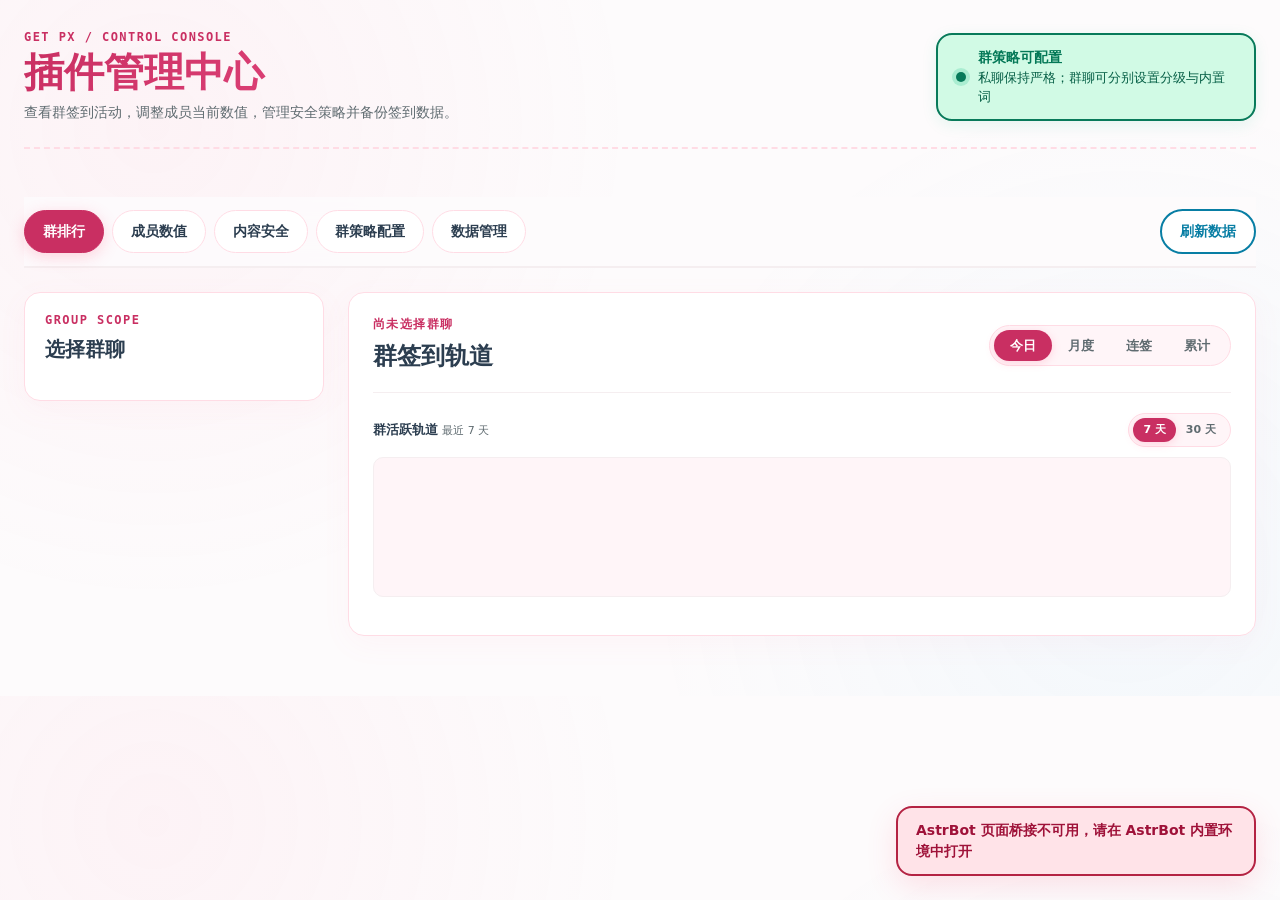
==== pages/pluginCenter/index.html @ eecc1fcd "feat: add group policy management workspace" ====
<!doctype html>
<html lang="zh-CN">
  <head>
    <meta charset="utf-8" />
    <meta name="viewport" content="width=device-width, initial-scale=1" />
    <meta name="color-scheme" content="light" />
    <meta name="theme-color" content="#fdfbfc" />
    <meta name="description" content="AstrBot 插件 GetPx 插件管理中心 - 管理群签到排行、成员数值、内容安全过滤和签到备份数据。" />
    <title>插件管理中心</title>
    <link rel="stylesheet" href="./styles.css" />
  </head>
  <body>
    <a class="skip-link" href="#mainContent">跳到主要内容</a>
    <div class="shell">
      <header class="topbar">
        <div>
          <p class="kicker">GET PX / CONTROL CONSOLE</p>
          <h1>插件管理中心</h1>
          <p class="subtitle">查看群签到活动，调整成员当前数值，管理安全策略并备份签到数据。</p>
        </div>
        <div class="safety-lock" role="status" aria-label="内容安全状态">
          <span class="pulse" aria-hidden="true"></span>
          <span><strong>群策略可配置</strong><span id="safetyStatusSummary">私聊保持严格；群聊可分别设置分级与内置词</span></span>
        </div>
      </header>

      <section id="overview" class="status-line" aria-label="系统运行概览"></section>

      <section id="globalError" class="global-error" role="alert" hidden>
        <span id="globalErrorMessage">部分数据加载失败。</span>
        <button id="retryAllBtn" type="button">重新加载</button>
      </section>

      <nav class="workspace-nav" aria-label="功能模块导航">
        <button class="active" data-view="ranking" type="button">群排行</button>
        <button data-view="members" type="button">成员数值</button>
        <button data-view="safety" type="button">内容安全</button>
        <button data-view="policies" type="button">群策略配置</button>
        <button data-view="data" type="button">数据管理</button>
        <button id="refreshBtn" class="refresh" type="button">刷新数据</button>
      </nav>

      <main id="mainContent" tabindex="-1">
        <!-- 群排行模块 -->
        <section id="rankingView" class="workspace active" aria-labelledby="rankingTitle">
          <div class="ranking-layout">
            <aside class="group-rail">
              <div class="section-heading">
                <p>GROUP SCOPE</p>
                <h2 id="rankingTitle">选择群聊</h2>
              </div>
              <div id="groupList" class="group-list"></div>
            </aside>

            <div class="ranking-main">
              <div class="ranking-toolbar">
                <div>
                  <p id="selectedGroupMeta" class="eyebrow">尚未选择群聊</p>
                  <h2 id="selectedGroupName">群签到轨道</h2>
                </div>
                <div class="segmented" aria-label="榜单时间筛选">
                  <button class="active" data-rank="today" type="button">今日</button>
                  <button data-rank="month" type="button">月度</button>
                  <button data-rank="streak" type="button">连签</button>
                  <button data-rank="total" type="button">累计</button>
                </div>
              </div>

              <div class="activity-head">
                <div>
                  <span>群活跃轨道</span>
                  <small id="trendCaption">最近 7 天</small>
                </div>
                <div class="segmented compact" aria-label="趋势统计时间跨度">
                  <button class="active" data-days="7" type="button">7 天</button>
                  <button data-days="30" type="button">30 天</button>
                </div>
              </div>
              <div id="activityTrack" class="activity-track" aria-label="签到趋势日期轨道"></div>
              <div id="rankingContent" class="ranking-content"></div>
            </div>
          </div>
        </section>

        <!-- 成员数值管理模块 -->
        <section id="membersView" class="workspace" aria-labelledby="membersTitle">
          <div class="section-heading wide">
            <p>MEMBER VALUES</p>
            <h2 id="membersTitle">签到成员数值</h2>
            <span>搜索已有签到成员并调整当前资料。历史签到记录、群排行和已生成卡片不会被改写。</span>
          </div>

          <div class="member-notice" role="note">
            <strong>修改立即生效</strong>
            <span>金币与签到天数不能小于 0；好感度最低为 -10；连续签到不能大于累计签到。</span>
          </div>

          <section class="panel member-panel">
            <div class="panel-title">
              <div>
                <p>PROFILE DIRECTORY</p>
                <h3>成员资料</h3>
              </div>
              <span id="memberCount" class="count" aria-live="polite">尚未加载</span>
            </div>
            <form id="memberSearchForm" class="member-search-form" role="search">
              <label for="memberSearch" class="sr-only">搜索成员昵称或用户 ID</label>
              <input id="memberSearch" name="checkin_member_search" type="search" maxlength="64" autocomplete="off" spellcheck="false" placeholder="输入昵称或用户 ID…" />
              <button type="submit">搜索成员</button>
              <button id="memberClearBtn" class="secondary" type="button">清除</button>
            </form>
            <div id="memberList" class="member-list" aria-live="polite">
              <div class="empty">打开本模块后将加载签到成员</div>
            </div>
            <button id="memberLoadMore" class="member-load-more" type="button" hidden>加载更多成员</button>
          </section>
        </section>

        <!-- 内容安全模块 -->
        <section id="safetyView" class="workspace" aria-labelledby="safetyTitle">
          <div class="section-heading wide">
            <p>CONTENT GUARD</p>
            <h2 id="safetyTitle">内容安全策略</h2>
            <span>群聊可单独设置普通分级限制和内置安全词。私聊固定使用严格策略。</span>
          </div>

          <p>群策略已移至独立的“群策略配置”页面。</p>

          <div class="policy-strip">
            <div><b>1</b><span>分级限制<strong>按群设置</strong></span></div>
            <div><b>2</b><span>文本检查<strong>标题 / 简介 / 标签 / 翻译标签</strong></span></div>
            <div><b>3</b><span>ID 拦截<strong>Pixiv 作品黑名单</strong></span></div>
          </div>

          <div class="safety-columns">
            <!-- 内置安全词 -->
            <section class="panel">
              <div class="panel-title">
                <div>
                  <p>BUILT-IN TERMS</p>
                  <h3>系统内置安全词</h3>
                </div>
                <span id="builtinCount" class="count" aria-live="polite"></span>
              </div>
              <label for="builtinSearch" class="sr-only">搜索内置词</label>
              <input id="builtinSearch" name="builtin_search" class="search" type="search" autocomplete="off" spellcheck="false" placeholder="输入关键字筛选内置安全词…" />
              <div id="builtinTerms" class="term-cloud readonly"></div>
            </section>

            <!-- 自定义屏蔽词 -->
            <section class="panel">
              <div class="panel-title">
                <div>
                  <p>CUSTOM TERMS</p>
                  <h3>自定义屏蔽词</h3>
                </div>
                <span id="customCount" class="count" aria-live="polite"></span>
              </div>
              <form id="termForm" class="inline-form">
                <label for="termInput" class="sr-only">自定义屏蔽词</label>
                <input id="termInput" name="custom_safety_term" maxlength="64" autocomplete="off" spellcheck="false" placeholder="例如：某些敏感词汇…" required />
                <button type="submit">添加屏蔽词</button>
                <p id="termError" class="form-error" aria-live="polite"></p>
              </form>
              <div id="customTerms" class="term-list"></div>
            </section>
          </div>

          <!-- 作品 ID 黑名单 -->
          <section class="panel blacklist-panel">
            <div class="panel-title">
              <div>
                <p>ILLUSTRATION BLACKLIST</p>
                <h3>作品 ID 黑名单</h3>
              </div>
              <span id="blacklistCount" class="count" aria-live="polite"></span>
            </div>
            <form id="blacklistForm" class="blacklist-form">
              <div>
                <label for="blacklistId">Pixiv 作品 ID</label>
                <input id="blacklistId" name="pixiv_illust_id" inputmode="numeric" pattern="[0-9]+" autocomplete="off" spellcheck="false" required placeholder="例如：12345678…" />
              </div>
              <div>
                <label for="blacklistReason">加入原因</label>
                <input id="blacklistReason" name="blacklist_reason" maxlength="200" autocomplete="off" placeholder="例如：含有不适合的背景…" />
              </div>
              <button type="submit">加入黑名单</button>
              <p id="blacklistError" class="form-error" aria-live="polite"></p>
            </form>
            <div id="blacklistContent" class="blacklist-list"></div>
          </section>
        </section>

        <section id="policiesView" class="workspace" aria-labelledby="policiesTitle">
          <div class="section-heading wide"><p>GROUP POLICY</p><h2 id="policiesTitle">群策略配置</h2><span>持久化管理分群策略；删除后恢复默认严格策略。</span></div>
          <div class="policies-layout">
            <section class="panel"><div class="panel-title"><h3>已配置群</h3><button id="policyAddBtn" type="button">添加群</button></div><label for="policySearch">搜索群 ID</label><input id="policySearch" type="search" autocomplete="off"><div id="policyList" aria-live="polite"></div></section>
            <section class="panel"><div class="panel-title"><h3>策略编辑</h3><span id="policyEditorStatus" aria-live="polite"></span></div><form id="policyEditorForm"><label for="policyGroupId">群 ID</label><input id="policyGroupId" maxlength="128" required readonly><label class="policy-toggle"><input id="policyGeneralToggle" type="checkbox"><span>强制普通分级</span></label><label class="policy-toggle"><input id="policyBuiltinToggle" type="checkbox"><span>启用内置安全词</span></label><p id="policyError" class="form-error" aria-live="polite"></p><button id="policySaveBtn" type="submit">保存修改</button><button id="policyDeleteBtn" class="danger" type="button">删除群</button></form></section>
          </div>
          <dialog id="policyAddDialog"><form id="policyAddForm"><h3>添加群策略</h3><label for="policyAddInput">群 ID</label><input id="policyAddInput" maxlength="128" required><p id="policyAddError" class="form-error" aria-live="polite"></p><button value="cancel" type="button" id="policyAddCancel">取消</button><button type="submit">添加</button></form></dialog>
        </section>        <!-- 数据管理模块 -->
        <section id="dataView" class="workspace" aria-labelledby="dataTitle">
          <div class="section-heading wide">
            <p>DATA OPERATIONS</p>
            <h2 id="dataTitle">签到数据管理</h2>
            <span>备份包含用户资料、签到记录、群活跃数据和主题配置。</span>
          </div>

          <div class="data-grid">
            <!-- 导出备份 -->
            <section class="data-action export-action">
              <span class="action-index">EXPORT</span>
              <h3>下载完整签到备份</h3>
              <p>将当前签到记录导出为 schema v7 JSON 备份文件，并兼容导入 schema v6，供迁移或手工备份使用。</p>
              <button id="exportBtn" type="button">下载备份 (.json)</button>
              <small id="latestBackup" aria-live="polite">最近备份：尚无备份记录</small>
            </section>

            <!-- 恢复备份 -->
            <section class="data-action import-action">
              <span class="action-index">RESTORE</span>
              <h3>从备份文件恢复</h3>
              <p>导入 JSON 格式的备份。注意：这会覆盖现有的签到数据。在导入前，系统会自动创建当前数据的回滚备份。</p>
              <label for="importFile" class="sr-only">选择备份文件</label>
              <input id="importFile" name="checkin_backup" type="file" accept="application/json,.json" />
              <button id="importBtn" class="danger" type="button" disabled>确认恢复此备份</button>
              <small id="importResult" aria-live="polite">尚未选择任何文件 (最大支持 5 MiB)</small>
            </section>

            <!-- 缓存管理 -->
            <section class="data-action cache-action">
              <span class="action-index">STORAGE</span>
              <h3>临时图片与卡片缓存</h3>
              <p>包含已生成的签到卡片渲染缓存及 Pixiv 下载过程中的临时图片。清理缓存不会影响任何签到记录或用户数据。</p>
              <div class="cache-stat-line">
                <span id="cacheStorageText">正在统计缓存占用…</span>
              </div>
              <div class="cache-actions-row">
                <button id="clearCacheBtn" class="danger" type="button">一键清理临时缓存</button>
                <button id="refreshCacheBtn" type="button">刷新统计</button>
              </div>
              <small id="cacheStorageDetail" aria-live="polite">卡片缓存：- · 临时下载：-</small>
            </section>
          </div>
        </section>
      </main>
    </div>

    <!-- 全局轻量通知 -->
    <div id="toast" class="toast" role="status" aria-live="polite"></div>

    <!-- 全局确认对话框 -->
    <dialog id="confirmDialog">
      <form method="dialog">
        <p class="kicker">CONFIRM ACTION</p>
        <h2 id="dialogTitle">确认操作</h2>
        <p id="dialogMessage"></p>
        <div class="dialog-actions">
          <button value="cancel" type="submit">取消</button>
          <button id="dialogConfirm" class="danger" value="confirm" type="submit">确认执行</button>
        </div>
      </form>
    </dialog>

    <!-- 成员数值编辑对话框 -->
    <dialog id="memberDialog" class="member-dialog" aria-labelledby="memberDialogTitle">
      <form id="memberForm">
        <p class="kicker">EDIT MEMBER PROFILE</p>
        <h2 id="memberDialogTitle">调整成员数值</h2>
        <p id="memberDialogIdentity" class="member-dialog-identity"></p>
        <input id="memberUserId" name="user_id" type="hidden" />
        <div class="member-value-grid">
          <label for="memberCoins">金币
            <input id="memberCoins" name="coins" type="number" min="0" max="2147483647" step="1" inputmode="numeric" required />
          </label>
          <label for="memberAffection">好感度
            <input id="memberAffection" name="affection" type="number" min="-10" max="1000000" step="0.01" inputmode="decimal" required />
          </label>
          <label for="memberTotalDays">累计签到
            <input id="memberTotalDays" name="total_days" type="number" min="0" max="2147483647" step="1" inputmode="numeric" required />
          </label>
          <label for="memberStreakDays">连续签到
            <input id="memberStreakDays" name="streak_days" type="number" min="0" max="2147483647" step="1" inputmode="numeric" required />
          </label>
        </div>
        <div class="member-boost-section">
          <div class="member-boost-info">
            <span class="boost-label">好感度加持状态</span>
            <span id="memberBoostStatus" class="boost-badge">无加持</span>
          </div>
          <label for="memberBoostAction">调整加持
            <select id="memberBoostAction" name="boost_action">
              <option value="keep" selected>保持当前加持不变</option>
              <option value="clear">清除加持（重置为无加持）</option>
              <option value="add_1">延长 1 天双倍好感加持</option>
              <option value="add_3">延长 3 天双倍好感加持</option>
              <option value="add_7">延长 7 天双倍好感加持</option>
            </select>
          </label>
        </div>
        <p class="member-history-note">这里只修改成员当前资料，不会篡改过去的签到奖励或排行榜记录。</p>
        <p id="memberFormError" class="form-error" aria-live="polite"></p>
        <div class="dialog-actions">
          <button id="memberCancelBtn" type="button">取消</button>
          <button id="memberSaveBtn" type="submit">保存修改</button>
        </div>
      </form>
    </dialog>

    <script type="module" src="./app.js"></script>
  </body>
</html>
---- pages/pluginCenter/styles.css ----
:root {
  color-scheme: light;
  --bg: #fdfbfc; /* Warm light Sakura off-white */
  --surface: #ffffff; /* Pure white card */
  --surface-hover: #fff5f8; /* Soft pink-white hover state */
  --surface-accent: #f0f7ff; /* Soft blue-white accent */
  --border: #ffdce5; /* Soft pastel pink border */
  --border-blue: #d2eaff; /* Soft pastel blue border */
  --border-soft: #f5eef0;
  --border-focus: #c92f62; /* Dark sakura focus with accessible contrast */
  --text: #2c3e50; /* Charcoal text */
  --muted: #5f6b70; /* Darker slate for readable secondary text */
  --primary: #c92f62; /* Sakura pink primary accent */
  --primary-hover: #a91f4e;
  --primary-soft: #ffeef2;
  --secondary: #087ea4; /* Accessible sky blue */
  --secondary-soft: #e3f2fd;
  --safe: #087a5a; /* Minty safe green */
  --safe-soft: #d1fae5;
  --warn: #a85a08; /* Warm amber/orange warning */
  --warn-soft: #fff5eb;
  --danger: #b42343; /* Strawberry red for danger */
  --danger-soft: #ffe3e8;
  --focus: #ff7096;
  --radius: 16px;
  --radius-sm: 10px;
  --shadow: 0 8px 30px rgba(255, 112, 150, 0.05);
  --shadow-hover: 0 12px 35px rgba(255, 112, 150, 0.12);
  --shadow-blue: 0 8px 30px rgba(79, 195, 247, 0.06);
  font-family: "Noto Sans SC", "Microsoft YaHei", system-ui, -apple-system, sans-serif;
}

* {
  box-sizing: border-box;
}

body {
  margin: 0;
  min-width: 320px;
  background:
    radial-gradient(circle at 12% 18%, rgba(255, 112, 150, 0.06), transparent 30rem),
    radial-gradient(circle at 88% 82%, rgba(79, 195, 247, 0.06), transparent 30rem),
    var(--bg);
  color: var(--text);
  line-height: 1.5;
  overflow-x: hidden;
  -webkit-tap-highlight-color: rgba(201, 47, 98, 0.14);
}

.skip-link {
  position: fixed;
  top: 10px;
  left: 10px;
  z-index: 100;
  padding: 9px 14px;
  color: #fff;
  background: var(--primary);
  border-radius: var(--radius-sm);
  transform: translateY(-150%);
  transition: transform 0.15s ease;
}

.skip-link:focus { transform: translateY(0); }

.sr-only {
  position: absolute;
  width: 1px;
  height: 1px;
  padding: 0;
  margin: -1px;
  overflow: hidden;
  clip: rect(0, 0, 0, 0);
  white-space: nowrap;
  border: 0;
}

button, input {
  font: inherit;
}

button {
  color: inherit;
  touch-action: manipulation;
  transition: color 0.2s, background-color 0.2s, border-color 0.2s,
    box-shadow 0.2s, transform 0.2s;
}

button:active {
  transform: scale(0.97);
}

button:focus-visible, input:focus-visible, .track-day:focus-visible, .skip-link:focus-visible {
  outline: 3px solid var(--border-focus);
  outline-offset: 1px;
}

.shell {
  width: min(1440px, 100%);
  margin: 0 auto;
  padding: 30px 24px 60px;
}

.topbar {
  display: flex;
  justify-content: space-between;
  gap: 24px;
  align-items: center;
  padding-bottom: 24px;
  border-bottom: 2px dashed var(--border);
}

.kicker, .section-heading p, .panel-title p, .eyebrow {
  margin: 0 0 6px;
  color: var(--primary);
  font: 700 12px/1.2 ui-monospace, monospace;
  letter-spacing: .12em;
}

h1 {
  margin: 0;
  font-size: clamp(24px, 3.5vw, 40px);
  font-weight: 800;
  color: var(--text);
  line-height: 1.1;
  background: linear-gradient(135deg, var(--primary), #e64980);
  -webkit-background-clip: text;
  -webkit-text-fill-color: transparent;
  text-wrap: balance;
}

.subtitle {
  margin: 8px 0 0;
  color: var(--muted);
  font-size: 14px;
}

.safety-lock {
  display: flex;
  align-items: center;
  gap: 12px;
  max-width: 320px;
  padding: 12px 18px;
  border: 2px solid var(--safe);
  background: var(--safe-soft);
  border-radius: var(--radius);
  color: #065f46;
  font-size: 13px;
  box-shadow: 0 4px 15px rgba(16, 185, 129, 0.1);
}

.safety-lock strong {
  display: block;
  color: #047857;
  font-size: 14px;
  font-weight: 700;
}

.pulse {
  width: 10px;
  height: 10px;
  border-radius: 50%;
  background: var(--safe);
  box-shadow: 0 0 0 4px rgba(16, 185, 129, 0.2);
  flex: 0 0 auto;
  animation: pulse-ring 2s infinite;
}

@keyframes pulse-ring {
  0% { transform: scale(0.95); box-shadow: 0 0 0 0 rgba(16, 185, 129, 0.4); }
  70% { transform: scale(1); box-shadow: 0 0 0 6px rgba(16, 185, 129, 0); }
  100% { transform: scale(0.95); box-shadow: 0 0 0 0 rgba(16, 185, 129, 0); }
}

.status-line {
  display: grid;
  grid-template-columns: repeat(6, 1fr);
  gap: 12px;
  margin: 24px 0;
}

.global-error {
  display: flex;
  align-items: center;
  justify-content: space-between;
  gap: 16px;
  margin: -8px 0 20px;
  padding: 12px 16px;
  color: #7f1d1d;
  background: var(--danger-soft);
  border: 1px solid var(--danger);
  border-radius: var(--radius-sm);
}

.global-error[hidden] { display: none; }

.global-error button {
  flex: 0 0 auto;
  padding: 7px 12px;
  color: #fff;
  background: var(--danger);
  border: 0;
  border-radius: 8px;
  cursor: pointer;
}

.metric-error {
  grid-column: 1 / -1;
  padding: 18px;
  color: #7f1d1d;
  background: var(--danger-soft);
  border: 1px dashed var(--danger);
  border-radius: var(--radius);
}

.metric {
  min-width: 0;
  padding: 16px;
  background: var(--surface);
  border: 1px solid var(--border);
  border-radius: var(--radius);
  box-shadow: var(--shadow);
  transition: transform 0.2s, box-shadow 0.2s;
}

.metric:hover {
  transform: translateY(-2px);
  box-shadow: var(--shadow-hover);
}

.metric span {
  display: block;
  color: var(--muted);
  font-size: 12px;
  font-weight: 500;
}

.metric strong {
  display: block;
  margin-top: 6px;
  font-size: 20px;
  font-weight: 700;
  color: var(--primary);
  overflow: hidden;
  text-overflow: ellipsis;
  white-space: nowrap;
}

.workspace-nav {
  display: flex;
  align-items: center;
  gap: 8px;
  padding: 12px 0;
  border-bottom: 2px solid var(--border-soft);
  position: sticky;
  top: 0;
  z-index: 5;
  background: rgba(253, 251, 252, 0.9);
  backdrop-filter: blur(12px);
}

.workspace-nav button {
  border: 1px solid var(--border);
  background: var(--surface);
  color: var(--text);
  padding: 10px 18px;
  border-radius: 999px;
  cursor: pointer;
  font-weight: 600;
  font-size: 14px;
}

.workspace-nav button:hover {
  background: var(--primary-soft);
  color: var(--primary);
  border-color: var(--primary);
}

.workspace-nav button.active {
  color: #ffffff;
  background: var(--primary);
  border-color: var(--primary);
  box-shadow: 0 4px 15px rgba(255, 112, 150, 0.3);
}

.workspace-nav .refresh {
  margin-left: auto;
  border: 2px solid var(--secondary);
  color: var(--secondary);
  background: var(--surface);
}

.workspace-nav .refresh:hover {
  background: var(--secondary-soft);
  color: var(--secondary);
}

.workspace {
  display: none;
  padding-top: 24px;
}

.workspace.active {
  display: block;
  animation: fadeIn 0.3s ease;
}

@keyframes fadeIn {
  from { opacity: 0; transform: translateY(6px); }
  to { opacity: 1; transform: translateY(0); }
}

.ranking-layout {
  display: grid;
  grid-template-columns: 300px minmax(0, 1fr);
  gap: 24px;
}

.group-rail {
  background: var(--surface);
  border: 1px solid var(--border);
  border-radius: var(--radius);
  padding: 20px;
  box-shadow: var(--shadow);
  height: fit-content;
  min-width: 0;
  overflow: hidden;
}

.section-heading {
  margin-bottom: 16px;
}

.section-heading h2 {
  margin: 0;
  font-size: 20px;
  font-weight: 700;
  color: var(--text);
}

.section-heading.wide {
  display: flex;
  flex-direction: column;
  gap: 8px;
  padding-bottom: 16px;
  border-bottom: 2px dashed var(--border);
}

.section-heading.wide span {
  color: var(--muted);
  font-size: 14px;
}

.group-list {
  display: grid;
  gap: 8px;
  min-width: 0;
}

.group-button {
  width: 100%;
  text-align: left;
  border: 1px solid var(--border-soft);
  background: var(--surface);
  border-radius: var(--radius-sm);
  padding: 12px 14px;
  cursor: pointer;
  box-shadow: 0 2px 6px rgba(0, 0, 0, 0.01);
  min-width: 0;
  overflow: hidden;
}

.group-button:hover {
  background: var(--surface-hover);
  border-color: var(--border);
  transform: translateX(2px);
}

.group-button.active {
  background: var(--secondary-soft);
  border-color: var(--secondary);
  color: #0288d1;
  box-shadow: var(--shadow-blue);
}

.group-button strong {
  display: block;
  font-size: 14px;
  overflow: hidden;
  white-space: nowrap;
  text-overflow: ellipsis;
}

.group-button small {
  display: block;
  margin-top: 4px;
  font-size: 11px;
  color: var(--muted);
  overflow: hidden;
  white-space: nowrap;
  text-overflow: ellipsis;
}

.ranking-main {
  background: var(--surface);
  border: 1px solid var(--border);
  border-radius: var(--radius);
  padding: 24px;
  box-shadow: var(--shadow);
}

.ranking-toolbar {
  display: flex;
  justify-content: space-between;
  gap: 20px;
  align-items: center;
  padding-bottom: 18px;
  border-bottom: 1px solid var(--border-soft);
}

.ranking-toolbar h2 {
  margin: 0;
  font-size: 24px;
  font-weight: 700;
  color: var(--text);
}

.segmented {
  display: inline-flex;
  padding: 4px;
  border: 1px solid var(--border);
  border-radius: 999px;
  background: var(--surface-hover);
}

.segmented button {
  border: 0;
  background: transparent;
  color: var(--muted);
  padding: 6px 16px;
  border-radius: 999px;
  cursor: pointer;
  white-space: nowrap;
  font-size: 13px;
  font-weight: 600;
}

.segmented button:hover {
  color: var(--primary);
}

.segmented button.active {
  color: #ffffff;
  background: var(--primary);
  box-shadow: 0 2px 8px rgba(255, 112, 150, 0.25);
}

.segmented.compact button {
  padding: 4px 10px;
  font-size: 11px;
}

.activity-head {
  display: flex;
  justify-content: space-between;
  align-items: center;
  margin-top: 20px;
  color: var(--muted);
  font-size: 13px;
}

.activity-head span {
  font-weight: 700;
  color: var(--text);
}

.activity-head small {
  font-size: 11px;
  color: var(--muted);
}

.activity-track {
  display: grid;
  grid-template-columns: repeat(7, minmax(20px, 1fr));
  gap: 8px;
  height: 140px;
  align-items: end;
  padding: 16px 8px;
  background: var(--surface-hover);
  border-radius: var(--radius-sm);
  margin-top: 10px;
  border: 1px solid var(--border-soft);
  overflow-x: auto;
}

.activity-track.days-30 {
  grid-template-columns: repeat(30, minmax(12px, 1fr));
  gap: 4px;
}

.track-day {
  min-width: 0;
  height: 100%;
  display: flex;
  flex-direction: column;
  justify-content: flex-end;
  align-items: center;
  gap: 6px;
  cursor: help;
  transition: transform 0.2s;
  position: relative;
}

.track-day:hover {
  transform: translateY(-2px);
}

.track-bar {
  width: 100%;
  max-width: 24px;
  min-height: 4px;
  background: linear-gradient(to top, var(--primary-soft), var(--primary));
  border-radius: 999px 999px 2px 2px;
  transition: transform 0.25s ease, opacity 0.25s ease;
}

.track-day:hover .track-bar {
  background: linear-gradient(to top, var(--secondary-soft), var(--secondary));
}

.track-day b {
  font: 700 10px/1 ui-monospace, monospace;
  color: var(--primary);
}

.track-day small {
  color: var(--muted);
  font: 10px/1 ui-monospace, monospace;
}

.days-30 .track-day b, .days-30 .track-day small {
  display: none;
}

.ranking-content {
  padding-top: 14px;
}

.ranking-row {
  display: grid;
  grid-template-columns: 50px minmax(0, 1fr) 120px;
  align-items: center;
  min-height: 52px;
  border-bottom: 1px solid var(--border-soft);
  padding: 4px 8px;
  border-radius: var(--radius-sm);
  transition: background-color 0.2s;
}

.ranking-row:hover {
  background: var(--surface-hover);
}

.ranking-row:first-child {
  background: var(--primary-soft);
  color: var(--primary);
  font-weight: 700;
}

.rank-number {
  font: 700 16px/1 ui-monospace, monospace;
  color: var(--muted);
}

.ranking-row:first-child .rank-number {
  color: var(--primary);
}

.rank-user strong {
  display: block;
  font-size: 14px;
}

.rank-user small {
  display: block;
  color: var(--muted);
  font-size: 11px;
  margin-top: 2px;
}

.rank-value {
  text-align: right;
  font: 700 14px/1 ui-monospace, monospace;
  color: var(--text);
}

.policy-strip {
  display: grid;
  grid-template-columns: repeat(3, 1fr);
  margin: 20px 0;
  border: 1px solid var(--border);
  border-radius: var(--radius);
  overflow: hidden;
  box-shadow: var(--shadow);
}

.policy-strip > div {
  display: flex;
  gap: 12px;
  padding: 16px;
  border-right: 1px solid var(--border);
  background: var(--surface);
  align-items: center;
}

.policy-strip > div:last-child {
  border-right: 0;
}

.policy-strip b {
  color: var(--primary);
  font: 700 14px/1 ui-monospace, monospace;
  background: var(--primary-soft);
  width: 26px;
  height: 26px;
  border-radius: 50%;
  display: flex;
  align-items: center;
  justify-content: center;
  flex-shrink: 0;
}

.policy-strip span {
  display: block;
  color: var(--muted);
  font-size: 11px;
}

.policy-strip strong {
  display: block;
  color: var(--text);
  font-size: 13px;
  font-weight: 700;
  margin-top: 2px;
}

.safety-columns {
  display: grid;
  grid-template-columns: 1fr 1fr;
  gap: 20px;
}

.group-policy-panel {
  margin-bottom: 20px;
}

.group-policy-form {
  display: grid;
  grid-template-columns: minmax(190px, 1fr) repeat(2, minmax(210px, 1fr)) auto;
  gap: 14px;
  align-items: end;
}

.group-policy-picker label {
  display: block;
  margin-bottom: 6px;
  font-weight: 700;
}

.group-policy-picker input {
  width: 100%;
}

.policy-toggle {
  display: flex;
  gap: 10px;
  align-items: flex-start;
  min-height: 44px;
  cursor: pointer;
}

.policy-toggle input {
  width: 20px;
  height: 20px;
  margin-top: 2px;
  accent-color: var(--primary);
}

.policy-toggle span,
.policy-toggle small {
  display: block;
}

.policy-toggle small,
.policy-boundary {
  color: var(--muted);
  font-size: 12px;
  line-height: 1.5;
}

.policy-boundary {
  margin: 12px 0 0;
}

.group-policy-form .form-error {
  grid-column: 1 / -1;
}

.panel {
  background: var(--surface);
  border: 1px solid var(--border);
  border-radius: var(--radius);
  padding: 20px;
  box-shadow: var(--shadow);
}

.panel-title {
  display: flex;
  justify-content: space-between;
  align-items: center;
  margin-bottom: 12px;
}

.panel-title h3 {
  margin: 0;
  font-size: 18px;
  font-weight: 700;
}

.member-notice {
  display: flex;
  gap: 12px;
  align-items: center;
  margin-bottom: 18px;
  padding: 13px 16px;
  border: 1px solid #f5cf9b;
  border-radius: var(--radius-sm);
  background: var(--warn-soft);
  color: #7c4308;
  font-size: 13px;
}

.member-notice strong {
  flex: 0 0 auto;
  color: var(--warn);
}

.member-panel {
  border-color: var(--border-blue);
  box-shadow: var(--shadow-blue);
}

.member-search-form {
  display: grid;
  grid-template-columns: minmax(180px, 1fr) auto auto;
  gap: 8px;
  margin-bottom: 16px;
}

.member-search-form input,
.member-value-grid input {
  width: 100%;
  min-width: 0;
  border: 1px solid var(--border);
  border-radius: var(--radius-sm);
  background: var(--surface);
  color: var(--text);
  padding: 10px 14px;
}

.member-search-form input:focus,
.member-value-grid input:focus {
  border-color: var(--border-focus);
  box-shadow: 0 0 0 3px var(--primary-soft);
}

.member-search-form button,
.member-edit,
.member-load-more {
  border: 0;
  border-radius: var(--radius-sm);
  background: var(--primary);
  color: #fff;
  padding: 9px 15px;
  font-weight: 700;
  cursor: pointer;
}

.member-search-form button:hover,
.member-edit:hover,
.member-load-more:hover {
  background: var(--primary-hover);
}

.member-search-form button.secondary {
  border: 1px solid var(--border-blue);
  background: var(--secondary-soft);
  color: var(--secondary);
}

.member-search-form button.secondary:hover {
  background: #d7edff;
}

.member-list {
  display: grid;
  gap: 9px;
}

.member-row {
  display: grid;
  grid-template-columns: minmax(190px, 1.35fr) repeat(4, minmax(82px, .58fr)) auto;
  gap: 12px;
  align-items: center;
  padding: 13px 14px;
  border: 1px solid var(--border-soft);
  border-radius: var(--radius-sm);
  background: linear-gradient(90deg, var(--surface), #fffafd);
}

.member-identity,
.member-metric {
  min-width: 0;
}

.member-identity strong,
.member-identity small,
.member-metric strong,
.member-metric small {
  display: block;
}

.member-identity strong {
  overflow: hidden;
  color: var(--text);
  text-overflow: ellipsis;
  white-space: nowrap;
}

.member-identity small,
.member-metric small {
  color: var(--muted);
  font-size: 11px;
}

.badge-boost {
  display: inline-flex;
  align-items: center;
  font-size: 10px;
  font-weight: 600;
  padding: 1px 6px;
  border-radius: 4px;
  color: var(--muted);
  background: #f1f3f5;
  margin-left: 6px;
  vertical-align: middle;
}

.badge-boost.active {
  color: #c92f62;
  background: var(--primary-soft);
  border: 1px solid rgba(201, 47, 98, 0.2);
}

.badge-boost.pending {
  color: #a85a08;
  background: var(--warn-soft);
  border: 1px solid rgba(168, 90, 8, 0.2);
}

.member-metric strong {
  margin-top: 2px;
  font: 700 15px/1.2 ui-monospace, monospace;
}

.member-load-more {
  display: block;
  margin: 16px auto 0;
  background: var(--secondary);
}

.member-load-more[hidden] {
  display: none;
}

.member-load-more:hover {
  background: #066b8d;
}

.count {
  color: var(--primary);
  font: 700 12px/1 ui-monospace, monospace;
  background: var(--primary-soft);
  padding: 3px 8px;
  border-radius: 999px;
}

.search, .inline-form input, .blacklist-form input {
  width: 100%;
  min-width: 0;
  border: 1px solid var(--border);
  border-radius: var(--radius-sm);
  background: var(--surface);
  color: var(--text);
  padding: 10px 14px;
  transition: border-color 0.2s, box-shadow 0.2s;
}

.search:focus, .inline-form input:focus, .blacklist-form input:focus {
  border-color: var(--border-focus);
  box-shadow: 0 0 0 3px var(--primary-soft);
}

.term-cloud {
  display: flex;
  flex-wrap: wrap;
  gap: 6px;
  max-height: 250px;
  overflow-y: auto;
  margin-top: 12px;
  padding: 4px;
}

.term-cloud span {
  padding: 4px 10px;
  border: 1px solid var(--border-blue);
  border-radius: 999px;
  color: var(--text);
  background: var(--secondary-soft);
  font-size: 12px;
  font-weight: 500;
}

.term-cloud.readonly span::before {
  content: "✦ ";
  color: var(--secondary);
}

.inline-form {
  display: grid;
  grid-template-columns: 1fr auto;
  gap: 8px;
}

.form-error {
  grid-column: 1 / -1;
  min-height: 18px;
  margin: 0;
  color: var(--danger);
  font-size: 12px;
}

.form-error:empty { min-height: 0; }

.inline-form button, .blacklist-form button, .data-action button {
  border: 0;
  border-radius: var(--radius-sm);
  background: var(--primary);
  color: #ffffff;
  padding: 10px 16px;
  font-weight: 700;
  cursor: pointer;
  box-shadow: 0 4px 10px rgba(255, 112, 150, 0.2);
}

.inline-form button:hover, .blacklist-form button:hover, .data-action button:hover {
  background: var(--primary-hover);
  box-shadow: 0 4px 12px rgba(255, 112, 150, 0.3);
}

.term-list {
  margin-top: 12px;
  display: grid;
  gap: 6px;
}

.term-item {
  display: flex;
  justify-content: space-between;
  align-items: center;
  padding: 8px 12px;
  background: var(--surface-hover);
  border-radius: var(--radius-sm);
  border: 1px solid var(--border-soft);
}

.term-item span {
  font-size: 13px;
  font-weight: 600;
}

.term-item small {
  color: var(--muted);
  font-size: 11px;
}

.term-item button, .blacklist-item button {
  border: 0;
  background: transparent;
  color: var(--danger);
  cursor: pointer;
  font-size: 12px;
  font-weight: 700;
  padding: 4px 8px;
  border-radius: 4px;
}

.term-item button:hover, .blacklist-item button:hover {
  background: var(--danger-soft);
}

.blacklist-panel {
  margin-top: 24px;
}

.blacklist-form {
  display: grid;
  grid-template-columns: 1fr 2fr auto;
  gap: 12px;
  align-items: end;
  padding: 16px;
  border: 1px solid var(--border);
  border-radius: var(--radius);
  background: var(--surface-hover);
}

.blacklist-form label {
  color: var(--text);
  font-size: 12px;
  font-weight: 700;
}

.blacklist-form input {
  display: block;
  margin-top: 4px;
}

.blacklist-list {
  margin-top: 16px;
}

.blacklist-item {
  display: flex;
  gap: 16px;
  align-items: center;
  padding: 12px 16px;
  border: 1px solid var(--border-soft);
  border-radius: var(--radius);
  background: var(--surface);
  margin-bottom: 10px;
  transition: transform 0.2s, box-shadow 0.2s;
  box-shadow: 0 2px 8px rgba(0, 0, 0, 0.01);
}

.blacklist-item:hover {
  transform: translateY(-2px);
  box-shadow: var(--shadow-hover);
  border-color: var(--border);
}

.blacklist-thumb {
  width: 50px;
  height: 50px;
  border-radius: 6px;
  overflow: hidden;
  background: var(--surface-hover);
  border: 1px solid var(--border-soft);
  flex-shrink: 0;
  display: flex;
  align-items: center;
  justify-content: center;
}

.blacklist-thumb img {
  width: 100%;
  height: 100%;
  object-fit: cover;
}

.blacklist-id {
  color: var(--secondary);
  font: 700 13px/1 ui-monospace, monospace;
}

.blacklist-copy {
  flex-grow: 1;
  min-width: 0;
}

.blacklist-copy strong {
  display: block;
  font-size: 14px;
  overflow: hidden;
  text-overflow: ellipsis;
  white-space: nowrap;
}

.blacklist-copy small {
  display: block;
  color: var(--muted);
  font-size: 11px;
  margin-top: 2px;
  overflow: hidden;
  text-overflow: ellipsis;
  white-space: nowrap;
}

.blacklist-meta {
  color: var(--muted);
  font-size: 11px;
  flex-shrink: 0;
}

.data-grid {
  display: grid;
  grid-template-columns: repeat(auto-fit, minmax(280px, 1fr));
  gap: 20px;
  margin-top: 20px;
}

.data-action {
  min-height: 240px;
  display: flex;
  flex-direction: column;
  align-items: flex-start;
  padding: 24px;
  border: 1px solid var(--border);
  border-radius: var(--radius);
  background: var(--surface);
  box-shadow: var(--shadow);
}

.data-action h3 {
  margin: 12px 0 8px;
  font-size: 20px;
  font-weight: 700;
}

.data-action p {
  color: var(--muted);
  font-size: 13px;
  margin: 0 0 16px;
}

.cache-stat-line {
  margin: 4px 0 16px;
  font-size: 14px;
}

.cache-stat-line strong {
  font-size: 26px;
  font-weight: 700;
  color: var(--primary);
  font-family: ui-monospace, monospace;
}

.cache-actions-row {
  display: flex;
  gap: 10px;
  align-items: center;
  flex-wrap: wrap;
}

.data-action small {
  color: var(--muted);
  font-size: 11px;
  margin-top: 12px;
}

.action-index {
  color: var(--primary);
  font: 700 11px/1 ui-monospace, monospace;
  letter-spacing: .12em;
  background: var(--primary-soft);
  padding: 2px 8px;
  border-radius: 999px;
}

.data-action input[type="file"] {
  width: 100%;
  max-width: 100%;
  margin: 4px 0 12px;
  padding: 7px;
  border: 1px dashed var(--border);
  border-radius: var(--radius-sm);
  background: var(--surface-hover);
  color: var(--muted);
  font-size: 13px;
  cursor: pointer;
}

.data-action input[type="file"]::file-selector-button {
  margin-right: 12px;
  padding: 9px 15px;
  border: 0;
  border-radius: 8px;
  background: var(--primary);
  color: #fff;
  font: 700 13px/1.2 "Noto Sans SC", "Microsoft YaHei", sans-serif;
  cursor: pointer;
  transition: background-color .2s, box-shadow .2s;
}

.data-action input[type="file"]:hover::file-selector-button {
  background: var(--primary-hover);
  box-shadow: 0 4px 10px rgba(201, 47, 98, .18);
}

.data-action input[type="file"]:focus-visible {
  border-style: solid;
  border-color: var(--border-focus);
  outline: 3px solid var(--primary-soft);
  outline-offset: 1px;
}

button.danger, .danger {
  background: var(--danger) !important;
  color: #ffffff !important;
  box-shadow: 0 4px 10px rgba(255, 77, 109, 0.2) !important;
}

button.danger:hover, .danger:hover {
  background: #ff2a51 !important;
}

button:disabled {
  opacity: .5;
  cursor: not-allowed;
  box-shadow: none !important;
}

.empty {
  padding: 36px 16px;
  color: var(--muted);
  text-align: center;
  border: 2px dashed var(--border);
  border-radius: var(--radius-sm);
  background: var(--surface-hover);
  font-size: 13px;
}

.error {
  color: var(--danger);
  border-color: var(--danger);
  background: var(--danger-soft);
}

.toast {
  position: fixed;
  right: 24px;
  bottom: 24px;
  z-index: 20;
  max-width: 360px;
  padding: 12px 18px;
  border: 2px solid var(--safe);
  border-radius: var(--radius);
  background: var(--safe-soft);
  color: #065f46;
  font-size: 14px;
  font-weight: 600;
  box-shadow: 0 10px 30px rgba(16, 185, 129, 0.15);
  opacity: 0;
  pointer-events: none;
  transform: translateY(10px);
  transition: opacity 0.2s cubic-bezier(0.4, 0, 0.2, 1),
    transform 0.2s cubic-bezier(0.4, 0, 0.2, 1);
}

.toast.show {
  opacity: 1;
  transform: translateY(0);
}

.toast.error {
  border-color: var(--danger);
  background: var(--danger-soft);
  color: #9f1239;
  box-shadow: 0 10px 30px rgba(255, 77, 109, 0.15);
}

dialog {
  width: min(420px, calc(100% - 32px));
  border: 1px solid var(--border);
  border-radius: var(--radius);
  background: var(--surface);
  color: var(--text);
  padding: 0;
  box-shadow: 0 20px 50px rgba(255, 112, 150, 0.15);
  overscroll-behavior: contain;
}

dialog::backdrop {
  background: rgba(255, 230, 235, 0.4);
  backdrop-filter: blur(4px);
}

dialog form {
  padding: 24px;
}

dialog h2 {
  margin: 4px 0 8px;
  font-size: 20px;
  font-weight: 800;
  color: var(--text);
}

dialog p:not(.kicker) {
  color: var(--muted);
  font-size: 13px;
  margin: 0;
}

.member-dialog {
  width: min(620px, calc(100% - 32px));
}

.member-dialog-identity {
  padding-bottom: 14px;
  border-bottom: 1px dashed var(--border);
}

.member-value-grid {
  display: grid;
  grid-template-columns: 1fr 1fr;
  gap: 14px;
  margin-top: 18px;
}

.member-value-grid label {
  color: var(--text);
  font-size: 12px;
  font-weight: 700;
}

.member-value-grid input {
  display: block;
  margin-top: 5px;
}

.member-boost-section {
  display: grid;
  grid-template-columns: 1fr 1.2fr;
  gap: 16px;
  align-items: center;
  background: var(--surface-hover);
  border: 1px solid var(--border-soft);
  border-radius: var(--radius-sm);
  padding: 12px 14px;
  margin-top: 14px;
}

.member-boost-info {
  display: flex;
  flex-direction: column;
  gap: 4px;
}

.boost-label {
  font-size: 11px;
  font-weight: 700;
  color: var(--muted);
}

.boost-badge {
  display: inline-flex;
  align-items: center;
  font-size: 12px;
  font-weight: 600;
  color: var(--muted);
  padding: 2px 8px;
  border-radius: 6px;
  background: rgba(0, 0, 0, 0.04);
  width: fit-content;
}

.boost-badge.active {
  color: #c92f62;
  background: var(--primary-soft);
  border: 1px solid rgba(201, 47, 98, 0.2);
}

.member-boost-section label {
  color: var(--text);
  font-size: 12px;
  font-weight: 700;
}

.member-boost-section select {
  display: block;
  width: 100%;
  margin-top: 5px;
  padding: 8px 10px;
  border: 1px solid var(--border);
  border-radius: var(--radius-sm);
  background: var(--surface);
  color: var(--text);
  font-size: 13px;
  outline: none;
}

.member-boost-section select:focus {
  border-color: var(--border-focus);
}

dialog p.member-history-note {
  margin-top: 14px;
  padding: 10px 12px;
  border-radius: var(--radius-sm);
  background: var(--warn-soft);
  color: #7c4308;
}

.member-dialog .form-error {
  margin-top: 10px;
}

.member-dialog .dialog-actions button[type="submit"] {
  border-color: var(--primary);
  background: var(--primary);
  color: #fff;
}

.member-dialog .dialog-actions button[type="submit"]:hover {
  background: var(--primary-hover);
}

.dialog-actions {
  display: flex;
  justify-content: flex-end;
  gap: 8px;
  margin-top: 20px;
}

.dialog-actions button {
  border: 1px solid var(--border);
  border-radius: var(--radius-sm);
  background: transparent;
  padding: 8px 16px;
  cursor: pointer;
  font-size: 13px;
  font-weight: 600;
}

.dialog-actions button:hover {
  background: var(--surface-hover);
}

.dialog-actions button.danger {
  border-color: var(--danger);
}

@media (max-width: 900px) {
  .shell { padding: 20px 16px 40px; }
  .topbar { flex-direction: column; align-items: stretch; text-align: center; }
  .safety-lock { max-width: 100%; justify-content: center; }
  .status-line { grid-template-columns: repeat(3, 1fr); }
  .ranking-layout { grid-template-columns: 1fr; }
  .group-rail { padding: 16px; }
  .group-list { display: flex; overflow-x: auto; padding-bottom: 8px; scrollbar-width: thin; }
  .group-button { min-width: 180px; flex-shrink: 0; }
  .safety-columns, .data-grid, .group-policy-form { grid-template-columns: 1fr; }
  .member-boost-section { grid-template-columns: 1fr; }
  .member-row { grid-template-columns: repeat(4, minmax(0, 1fr)); }
  .member-identity { grid-column: 1 / -1; }
  .member-edit { grid-column: 1 / -1; }
  .blacklist-form { grid-template-columns: 1fr; }
  .blacklist-item { flex-direction: column; align-items: stretch; gap: 8px; }
  .blacklist-item button { align-self: flex-end; }
  .blacklist-meta { display: none; }
}

@media (max-width: 620px) {
  .shell {
    padding-left: max(16px, env(safe-area-inset-left));
    padding-right: max(16px, env(safe-area-inset-right));
    padding-bottom: max(40px, env(safe-area-inset-bottom));
  }
  .status-line { grid-template-columns: repeat(2, 1fr); gap: 8px; }
  .global-error { align-items: stretch; flex-direction: column; }
  .workspace-nav { display: grid; grid-template-columns: repeat(4, minmax(0, 1fr)); gap: 8px; }
  .workspace-nav button { min-width: 0; padding: 8px 4px; font-size: 13px; text-align: center; }
  .workspace-nav .refresh { grid-column: 1 / -1; margin: 0; }
  .ranking-toolbar { flex-direction: column; align-items: stretch; }
  .segmented { width: 100%; justify-content: center; }
  .segmented button { flex: 1; text-align: center; }
  .inline-form { grid-template-columns: 1fr; }
  .inline-form button { width: 100%; }
  .member-notice { align-items: flex-start; flex-direction: column; gap: 4px; }
  .member-search-form { grid-template-columns: 1fr 1fr; }
  .member-search-form input { grid-column: 1 / -1; }
  .member-value-grid { grid-template-columns: 1fr; }
  .policy-strip { grid-template-columns: 1fr; }
  .policy-strip > div { border-right: 0; border-bottom: 1px solid var(--border); }
  .policy-strip > div:last-child { border-bottom: 0; }
  .ranking-row { grid-template-columns: 36px minmax(0, 1fr) 80px; }
}

@media (prefers-reduced-motion: reduce) {
  *, *::before, *::after {
    scroll-behavior: auto !important;
    transition: none !important;
    animation: none !important;
  }
}
:root {
.policies-layout{display:grid;grid-template-columns:minmax(220px, .8fr) minmax(320px,1.2fr);gap:1rem}.policy-list-item{display:flex;width:100%;justify-content:space-between;padding:.75rem;border:1px solid var(--line,#ddd);background:transparent;text-align:left}.policy-list-item.active{border-color:var(--accent,#777);background:rgba(0,0,0,.04)}.policy-list-item small{color:var(--muted,#777)}#policyList{display:grid;gap:.5rem;margin-top:.75rem}#policyEditorForm{display:grid;gap:.75rem}#policyEditorForm input[readonly]{opacity:.8}@media (max-width: 900px){.policies-layout{grid-template-columns:1fr}}@media (max-width: 620px){.workspace-nav{flex-wrap:wrap}.policies-layout{display:block}.policies-layout>.panel{margin-bottom:1rem}}
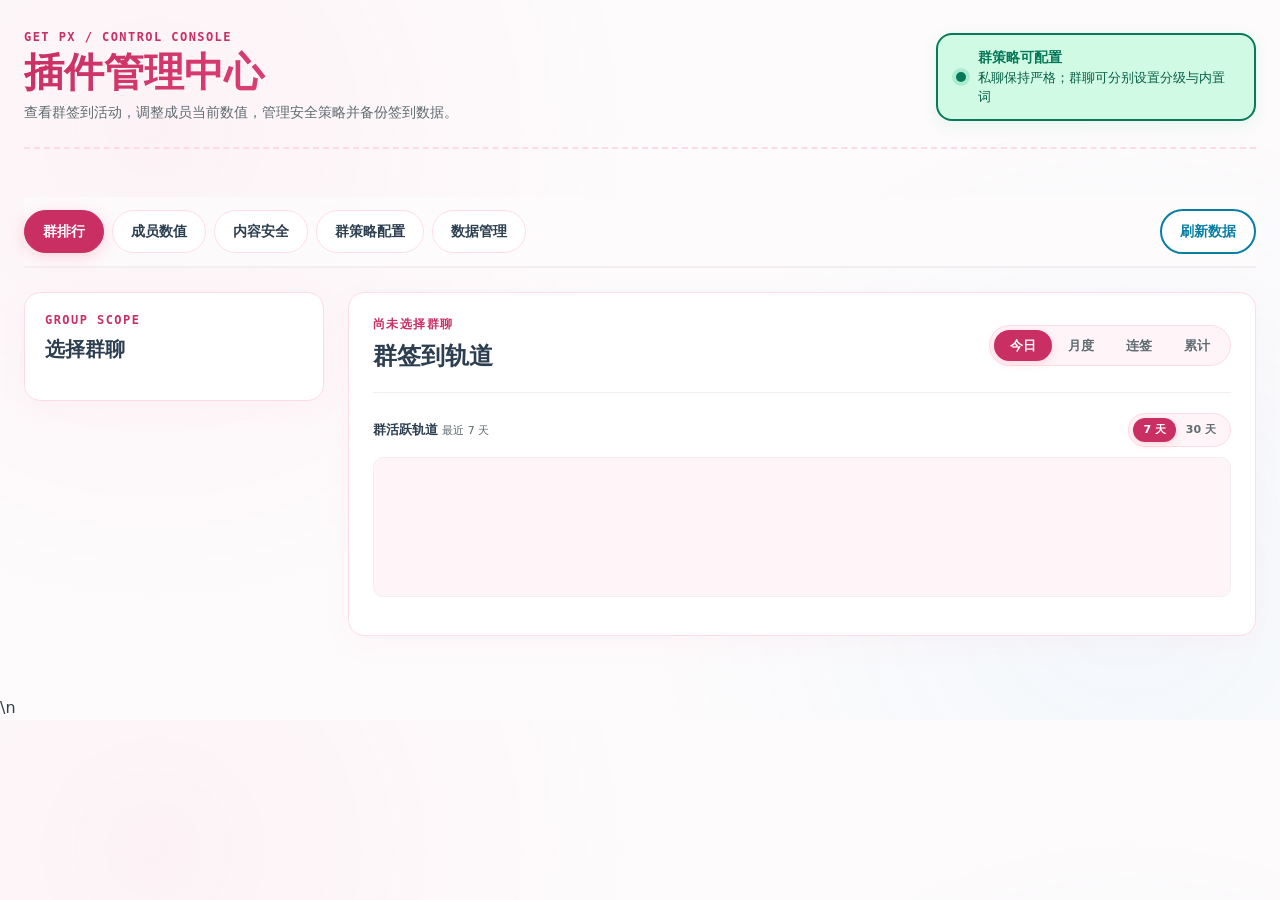
==== commit 9bae5654: "style: normalize file endings" ====
--- a/pages/pluginCenter/index.html
+++ b/pages/pluginCenter/index.html
@@ -195,7 +195,7 @@
           <div class="section-heading wide"><p>GROUP POLICY</p><h2 id="policiesTitle">群策略配置</h2><span>持久化管理分群策略；删除后恢复默认严格策略。</span></div>
           <div class="policies-layout">
             <section class="panel"><div class="panel-title"><h3>已配置群</h3><button id="policyAddBtn" type="button">添加群</button></div><label for="policySearch">搜索群 ID</label><input id="policySearch" type="search" autocomplete="off"><div id="policyList" aria-live="polite"></div></section>
-            <section class="panel"><div class="panel-title"><h3>策略编辑</h3><span id="policyEditorStatus" aria-live="polite"></span></div><form id="policyEditorForm"><label for="policyGroupId">群 ID</label><input id="policyGroupId" maxlength="128" required readonly><label class="policy-toggle"><input id="policyGeneralToggle" type="checkbox"><span>强制普通分级</span></label><label class="policy-toggle"><input id="policyBuiltinToggle" type="checkbox"><span>启用内置安全词</span></label><p id="policyError" class="form-error" aria-live="polite"></p><button id="policySaveBtn" type="submit">保存修改</button><button id="policyDeleteBtn" class="danger" type="button">删除群</button></form></section>
+            <section class="panel"><div class="panel-title"><h3>策略编辑</h3><span id="policyEditorStatus" aria-live="polite"></span></div><p id="policySavedAt">尚无记录</p><form id="policyEditorForm"><label for="policyGroupId">群 ID</label><input id="policyGroupId" maxlength="128" required readonly><label class="policy-toggle"><input id="policyGeneralToggle" type="checkbox"><span>强制普通分级</span></label><label class="policy-toggle"><input id="policyBuiltinToggle" type="checkbox"><span>启用内置安全词</span></label><p id="policyError" class="form-error" aria-live="polite"></p><button id="policySaveBtn" type="submit">保存修改</button><button id="policyDeleteBtn" class="danger" type="button">删除群</button></form></section>
           </div>
           <dialog id="policyAddDialog"><form id="policyAddForm"><h3>添加群策略</h3><label for="policyAddInput">群 ID</label><input id="policyAddInput" maxlength="128" required><p id="policyAddError" class="form-error" aria-live="polite"></p><button value="cancel" type="button" id="policyAddCancel">取消</button><button type="submit">添加</button></form></dialog>
         </section>        <!-- 数据管理模块 -->
@@ -309,5 +309,4 @@
 
     <script type="module" src="./app.js"></script>
   </body>
-</html>
-
+</html>\n
--- a/pages/pluginCenter/styles.css
+++ b/pages/pluginCenter/styles.css
@@ -1502,5 +1502,4 @@
     animation: none !important;
   }
 }
-:root {
-.policies-layout{display:grid;grid-template-columns:minmax(220px, .8fr) minmax(320px,1.2fr);gap:1rem}.policy-list-item{display:flex;width:100%;justify-content:space-between;padding:.75rem;border:1px solid var(--line,#ddd);background:transparent;text-align:left}.policy-list-item.active{border-color:var(--accent,#777);background:rgba(0,0,0,.04)}.policy-list-item small{color:var(--muted,#777)}#policyList{display:grid;gap:.5rem;margin-top:.75rem}#policyEditorForm{display:grid;gap:.75rem}#policyEditorForm input[readonly]{opacity:.8}@media (max-width: 900px){.policies-layout{grid-template-columns:1fr}}@media (max-width: 620px){.workspace-nav{flex-wrap:wrap}.policies-layout{display:block}.policies-layout>.panel{margin-bottom:1rem}}
+ .policies-layout { display: grid; grid-template-columns: minmax(220px,.8fr) minmax(320px,1.2fr); gap: 1rem; } .policy-list-item { display:flex; width:100%; justify-content:space-between; padding:.75rem; } .policy-list-item.active { border-color:var(--accent,#777); } #policyList { display:grid; gap:.5rem; margin-top:.75rem; } #policyEditorForm { display:grid; gap:.75rem; } @media (max-width: 900px) { .policies-layout { grid-template-columns:1fr; } } @media (max-width: 620px) { .workspace-nav { flex-wrap:wrap; } .policies-layout { display:block; } .policies-layout>.panel { margin-bottom:1rem; } }\n
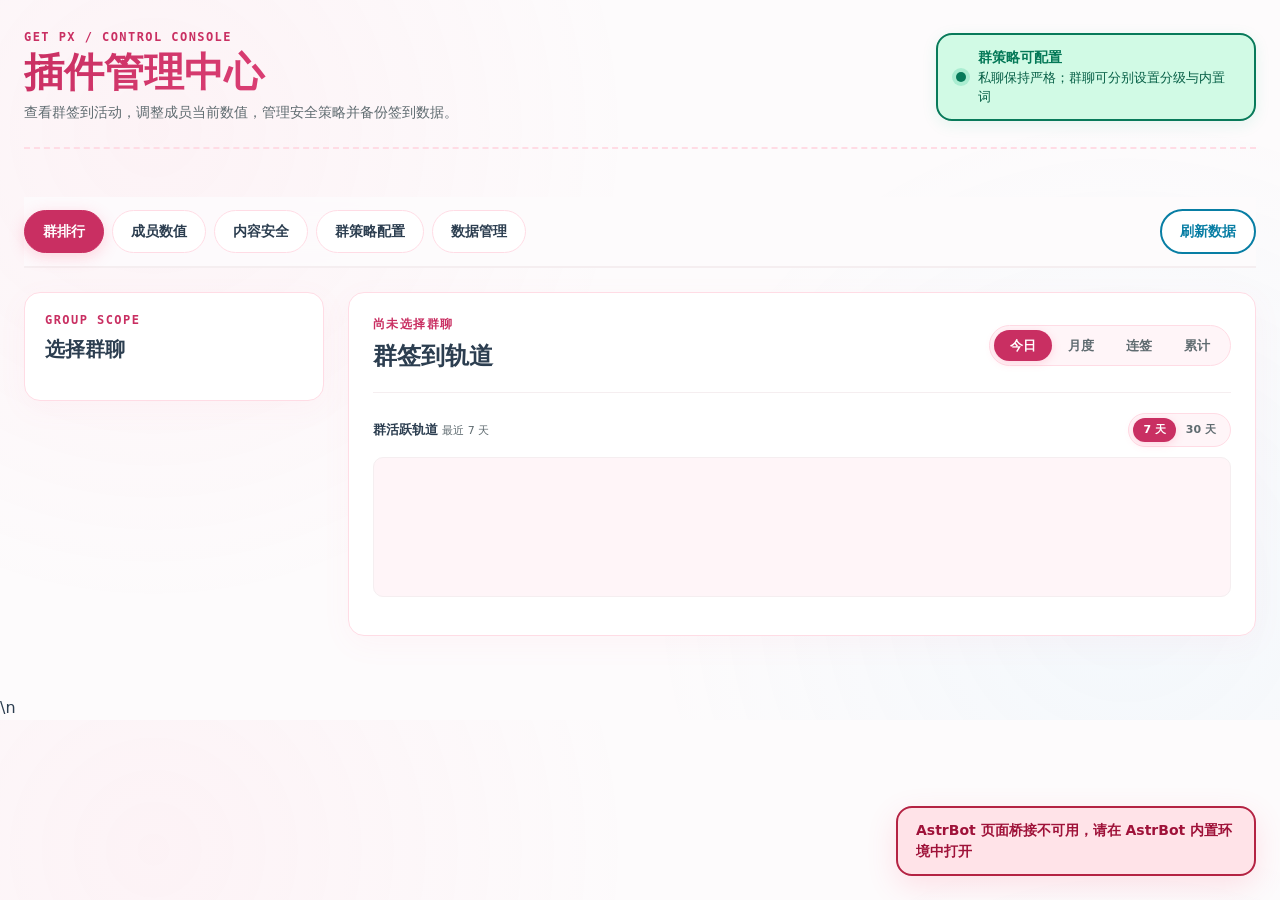
==== commit 1dac3750: "fix: finalize policy loading and validation checks" ====
--- a/pages/pluginCenter/index.html
+++ b/pages/pluginCenter/index.html
@@ -197,7 +197,7 @@
             <section class="panel"><div class="panel-title"><h3>已配置群</h3><button id="policyAddBtn" type="button">添加群</button></div><label for="policySearch">搜索群 ID</label><input id="policySearch" type="search" autocomplete="off"><div id="policyList" aria-live="polite"></div></section>
             <section class="panel"><div class="panel-title"><h3>策略编辑</h3><span id="policyEditorStatus" aria-live="polite"></span></div><p id="policySavedAt">尚无记录</p><form id="policyEditorForm"><label for="policyGroupId">群 ID</label><input id="policyGroupId" maxlength="128" required readonly><label class="policy-toggle"><input id="policyGeneralToggle" type="checkbox"><span>强制普通分级</span></label><label class="policy-toggle"><input id="policyBuiltinToggle" type="checkbox"><span>启用内置安全词</span></label><p id="policyError" class="form-error" aria-live="polite"></p><button id="policySaveBtn" type="submit">保存修改</button><button id="policyDeleteBtn" class="danger" type="button">删除群</button></form></section>
           </div>
-          <dialog id="policyAddDialog"><form id="policyAddForm"><h3>添加群策略</h3><label for="policyAddInput">群 ID</label><input id="policyAddInput" maxlength="128" required><p id="policyAddError" class="form-error" aria-live="polite"></p><button value="cancel" type="button" id="policyAddCancel">取消</button><button type="submit">添加</button></form></dialog>
+          <dialog id="policyAddDialog"><form id="policyAddForm"><h3>添加群策略</h3><label for="policyAddInput">群 ID</label><input id="policyAddInput" maxlength="128" required><p id="policyAddError" class="form-error" aria-live="polite"></p><button value="cancel" type="button" id="policyAddCancel">取消</button><button type="submit" id="policyAddSubmit">添加</button></form></dialog>
         </section>        <!-- 数据管理模块 -->
         <section id="dataView" class="workspace" aria-labelledby="dataTitle">
           <div class="section-heading wide">
--- a/pages/pluginCenter/styles.css
+++ b/pages/pluginCenter/styles.css
@@ -1502,4 +1502,16 @@
     animation: none !important;
   }
 }
- .policies-layout { display: grid; grid-template-columns: minmax(220px,.8fr) minmax(320px,1.2fr); gap: 1rem; } .policy-list-item { display:flex; width:100%; justify-content:space-between; padding:.75rem; } .policy-list-item.active { border-color:var(--accent,#777); } #policyList { display:grid; gap:.5rem; margin-top:.75rem; } #policyEditorForm { display:grid; gap:.75rem; } @media (max-width: 900px) { .policies-layout { grid-template-columns:1fr; } } @media (max-width: 620px) { .workspace-nav { flex-wrap:wrap; } .policies-layout { display:block; } .policies-layout>.panel { margin-bottom:1rem; } }\n+.policies-layout { display:grid; grid-template-columns:minmax(220px,.8fr) minmax(320px,1.2fr); gap:1rem; }
+.policy-list-item { display:flex; width:100%; justify-content:space-between; padding:.75rem; }
+.policy-list-item.active { border-color:var(--accent,#777); }
+#policyList { display:grid; gap:.5rem; margin-top:.75rem; }
+#policyEditorForm { display:grid; gap:.75rem; }
+#policyEditorForm[aria-busy="true"] { opacity:.72; }
+#policyEditorForm[aria-busy="true"] .dialog-actions { pointer-events:none; }
+.policy-list-item:focus-visible { outline:3px solid var(--border-focus); outline-offset:2px; }
+.policy-list-item:disabled { cursor:not-allowed; opacity:.55; }
+#policyEditorForm button:disabled, #policyEditorForm input:disabled, #policySearch:disabled, #policyAddBtn:disabled { cursor:not-allowed; opacity:.55; }
+#policyList button:focus-visible, #policyAddBtn:focus-visible, #policyEditorForm button:focus-visible, #policySearch:focus-visible { outline:3px solid var(--border-focus); outline-offset:2px; }
+@media (max-width:900px) { .policies-layout { grid-template-columns:1fr; } }
+@media (max-width:620px) { .workspace-nav { flex-wrap:wrap; } .policies-layout { display:block; } .policies-layout>.panel { margin-bottom:1rem; } }
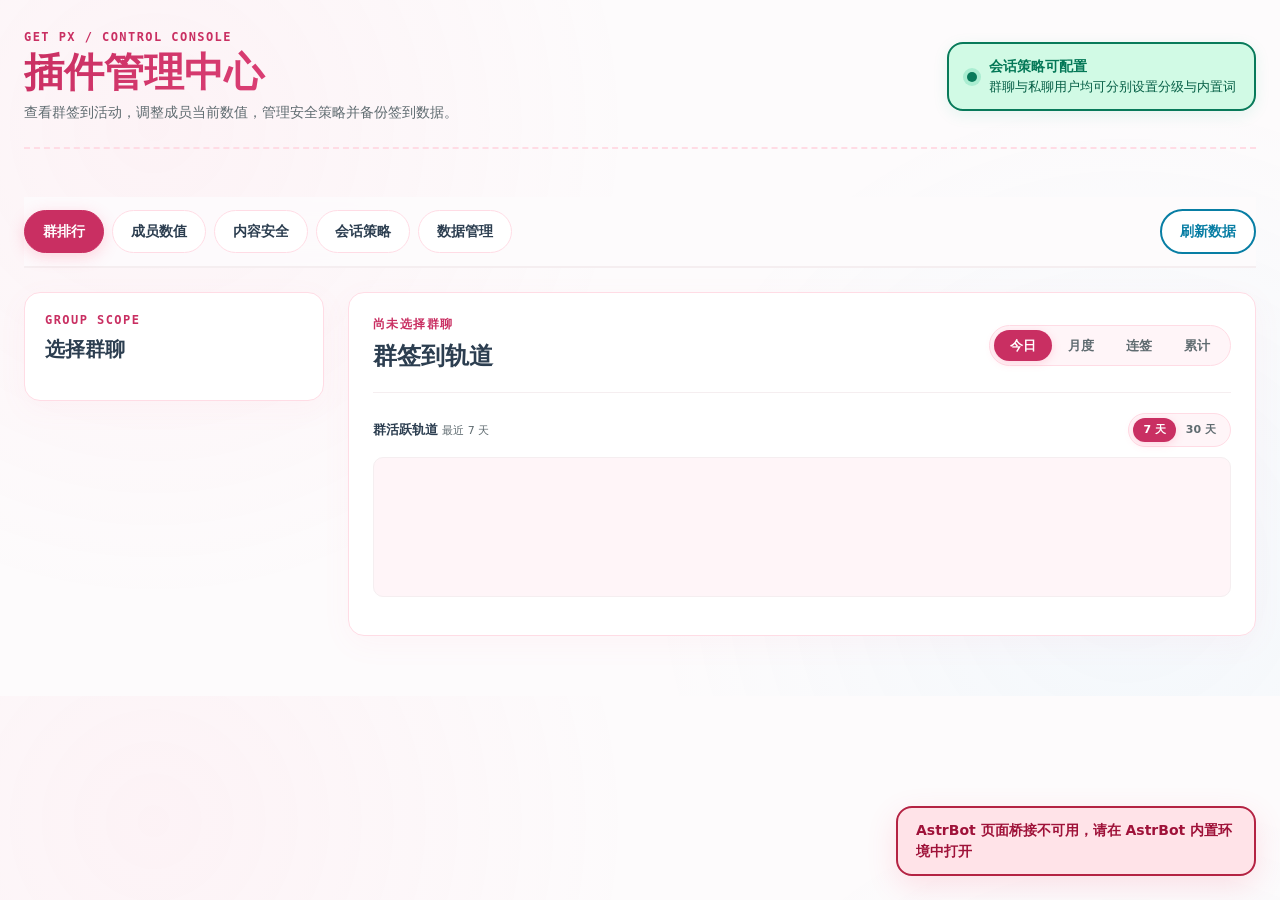
==== commit 158372a5: "feat: add unified session safety policy management" ====
--- a/pages/pluginCenter/index.html
+++ b/pages/pluginCenter/index.html
@@ -20,7 +20,7 @@
         </div>
         <div class="safety-lock" role="status" aria-label="内容安全状态">
           <span class="pulse" aria-hidden="true"></span>
-          <span><strong>群策略可配置</strong><span id="safetyStatusSummary">私聊保持严格；群聊可分别设置分级与内置词</span></span>
+          <span><strong>会话策略可配置</strong><span id="safetyStatusSummary">群聊与私聊用户均可分别设置分级与内置词</span></span>
         </div>
       </header>
 
@@ -35,7 +35,7 @@
         <button class="active" data-view="ranking" type="button">群排行</button>
         <button data-view="members" type="button">成员数值</button>
         <button data-view="safety" type="button">内容安全</button>
-        <button data-view="policies" type="button">群策略配置</button>
+        <button data-view="policies" type="button">会话策略</button>
         <button data-view="data" type="button">数据管理</button>
         <button id="refreshBtn" class="refresh" type="button">刷新数据</button>
       </nav>
@@ -121,13 +121,13 @@
           <div class="section-heading wide">
             <p>CONTENT GUARD</p>
             <h2 id="safetyTitle">内容安全策略</h2>
-            <span>群聊可单独设置普通分级限制和内置安全词。私聊固定使用严格策略。</span>
-          </div>
-
-          <p>群策略已移至独立的“群策略配置”页面。</p>
+            <span>群聊与私聊用户均可单独设置普通分级限制和内置安全词。</span>
+          </div>
+
+          <p>策略已移至独立的“会话策略”页面。</p>
 
           <div class="policy-strip">
-            <div><b>1</b><span>分级限制<strong>按群设置</strong></span></div>
+            <div><b>1</b><span>分级限制<strong>按会话设置</strong></span></div>
             <div><b>2</b><span>文本检查<strong>标题 / 简介 / 标签 / 翻译标签</strong></span></div>
             <div><b>3</b><span>ID 拦截<strong>Pixiv 作品黑名单</strong></span></div>
           </div>
@@ -192,13 +192,68 @@
         </section>
 
         <section id="policiesView" class="workspace" aria-labelledby="policiesTitle">
-          <div class="section-heading wide"><p>GROUP POLICY</p><h2 id="policiesTitle">群策略配置</h2><span>持久化管理分群策略；删除后恢复默认严格策略。</span></div>
+          <div class="section-heading wide policy-heading">
+            <p>CONTENT GUARD</p>
+            <h2 id="policiesTitle">会话策略配置</h2>
+            <div class="policy-scope-switch" role="group" aria-label="会话策略类型">
+              <button id="policyGroupScopeBtn" type="button" aria-pressed="true">群聊策略</button>
+              <button id="policyPrivateScopeBtn" type="button" aria-pressed="false">私聊策略</button>
+            </div>
+            <span id="policyScopeHint">按群 ID 独立保存；删除后恢复严格策略。</span>
+          </div>
           <div class="policies-layout">
-            <section class="panel"><div class="panel-title"><h3>已配置群</h3><button id="policyAddBtn" type="button">添加群</button></div><label for="policySearch">搜索群 ID</label><input id="policySearch" type="search" autocomplete="off"><div id="policyList" aria-live="polite"></div></section>
-            <section class="panel"><div class="panel-title"><h3>策略编辑</h3><span id="policyEditorStatus" aria-live="polite"></span></div><p id="policySavedAt">尚无记录</p><form id="policyEditorForm"><label for="policyGroupId">群 ID</label><input id="policyGroupId" maxlength="128" required readonly><label class="policy-toggle"><input id="policyGeneralToggle" type="checkbox"><span>强制普通分级</span></label><label class="policy-toggle"><input id="policyBuiltinToggle" type="checkbox"><span>启用内置安全词</span></label><p id="policyError" class="form-error" aria-live="polite"></p><button id="policySaveBtn" type="submit">保存修改</button><button id="policyDeleteBtn" class="danger" type="button">删除群</button></form></section>
-          </div>
-          <dialog id="policyAddDialog"><form id="policyAddForm"><h3>添加群策略</h3><label for="policyAddInput">群 ID</label><input id="policyAddInput" maxlength="128" required><p id="policyAddError" class="form-error" aria-live="polite"></p><button value="cancel" type="button" id="policyAddCancel">取消</button><button type="submit" id="policyAddSubmit">添加</button></form></dialog>
-        </section>        <!-- 数据管理模块 -->
+            <section class="panel policy-catalog" aria-labelledby="policyCatalogTitle">
+              <div class="panel-title">
+                <h3 id="policyCatalogTitle">已配置会话 <span id="policyCount" class="count" aria-live="polite">0</span></h3>
+                <button id="policyAddBtn" type="button">添加会话</button>
+              </div>
+              <label for="policySearch">搜索会话 ID</label>
+              <input id="policySearch" type="search" autocomplete="off" placeholder="输入 ID 筛选">
+              <div id="policyList" aria-live="polite" aria-label="已配置会话列表"></div>
+            </section>
+            <section class="panel policy-editor" aria-labelledby="policyEditorTitle">
+              <div class="panel-title">
+                <h3 id="policyEditorTitle">策略编辑</h3>
+                <span id="policyEditorStatus" class="policy-editor-status" aria-live="polite">未选择</span>
+              </div>
+              <p id="policyEditorEmpty" class="empty editor-empty">从左侧选择会话，或添加第一条策略。</p>
+              <form id="policyEditorForm" hidden>
+                <div class="policy-meta">
+                  <label id="policyIdLabel" for="policyGroupId">群 ID</label>
+                  <input id="policyGroupId" maxlength="128" required readonly>
+                  <small id="policySavedAt">尚无保存记录</small>
+                </div>
+                <label class="policy-toggle-card">
+                  <input id="policyGeneralToggle" type="checkbox">
+                  <span><strong>强制普通分级</strong><small>开启后仅允许普通分级作品。</small></span>
+                </label>
+                <label class="policy-toggle-card">
+                  <input id="policyBuiltinToggle" type="checkbox">
+                  <span><strong>启用内置安全词</strong><small>关闭后仍保留自定义安全词和作品黑名单。</small></span>
+                </label>
+                <p id="policyError" class="form-error" aria-live="polite"></p>
+                <div class="policy-actions">
+                  <button id="policySaveBtn" type="submit">保存修改</button>
+                  <button id="policyDeleteBtn" class="danger" type="button">删除会话</button>
+                </div>
+              </form>
+            </section>
+          </div>
+          <dialog id="policyAddDialog">
+            <form id="policyAddForm">
+              <h3 id="policyAddTitle">添加群策略</h3>
+              <label id="policyAddLabel" for="policyAddInput">群 ID</label>
+              <input id="policyAddInput" maxlength="128" required>
+              <p id="policyAddError" class="form-error" aria-live="polite"></p>
+              <div class="dialog-actions">
+                <button value="cancel" type="button" id="policyAddCancel">取消</button>
+                <button type="submit" id="policyAddSubmit">添加</button>
+              </div>
+            </form>
+          </dialog>
+        </section>
+
+        <!-- 数据管理模块 -->
         <section id="dataView" class="workspace" aria-labelledby="dataTitle">
           <div class="section-heading wide">
             <p>DATA OPERATIONS</p>
@@ -309,4 +364,4 @@
 
     <script type="module" src="./app.js"></script>
   </body>
-</html>\n+</html>
--- a/pages/pluginCenter/styles.css
+++ b/pages/pluginCenter/styles.css
@@ -1502,16 +1502,205 @@
     animation: none !important;
   }
 }
-.policies-layout { display:grid; grid-template-columns:minmax(220px,.8fr) minmax(320px,1.2fr); gap:1rem; }
-.policy-list-item { display:flex; width:100%; justify-content:space-between; padding:.75rem; }
-.policy-list-item.active { border-color:var(--accent,#777); }
-#policyList { display:grid; gap:.5rem; margin-top:.75rem; }
-#policyEditorForm { display:grid; gap:.75rem; }
-#policyEditorForm[aria-busy="true"] { opacity:.72; }
-#policyEditorForm[aria-busy="true"] .dialog-actions { pointer-events:none; }
-.policy-list-item:focus-visible { outline:3px solid var(--border-focus); outline-offset:2px; }
-.policy-list-item:disabled { cursor:not-allowed; opacity:.55; }
-#policyEditorForm button:disabled, #policyEditorForm input:disabled, #policySearch:disabled, #policyAddBtn:disabled { cursor:not-allowed; opacity:.55; }
-#policyList button:focus-visible, #policyAddBtn:focus-visible, #policyEditorForm button:focus-visible, #policySearch:focus-visible { outline:3px solid var(--border-focus); outline-offset:2px; }
-@media (max-width:900px) { .policies-layout { grid-template-columns:1fr; } }
-@media (max-width:620px) { .workspace-nav { flex-wrap:wrap; } .policies-layout { display:block; } .policies-layout>.panel { margin-bottom:1rem; } }
+.policy-heading {
+  align-items: flex-start;
+}
+
+.policy-scope-switch {
+  display: inline-flex;
+  gap: 4px;
+  padding: 4px;
+  margin: 10px 0 4px;
+  border: 1px solid var(--border);
+  border-radius: 999px;
+  background: var(--surface-hover);
+}
+
+.policy-scope-switch button {
+  border: 1px solid transparent;
+  border-radius: 999px;
+  background: transparent;
+  color: var(--muted);
+  padding: 8px 16px;
+  cursor: pointer;
+}
+
+.policy-scope-switch button[aria-pressed="true"] {
+  border-color: var(--border);
+  background: var(--surface);
+  color: var(--primary);
+  box-shadow: var(--shadow);
+  font-weight: 700;
+}
+
+.policies-layout {
+  display: grid;
+  grid-template-columns: minmax(260px, .8fr) minmax(380px, 1.2fr);
+  gap: 20px;
+}
+
+#policyList {
+  display: grid;
+  gap: 8px;
+  margin-top: 12px;
+}
+
+.policy-list-item {
+  display: grid;
+  gap: 8px;
+  width: 100%;
+  padding: 14px 16px;
+  border: 1px solid var(--border-soft);
+  border-radius: var(--radius-sm);
+  background: var(--surface);
+  color: var(--text);
+  text-align: left;
+}
+
+.policy-list-item.active {
+  border-color: var(--primary);
+  background: var(--primary-soft);
+  color: var(--primary-hover);
+  box-shadow: var(--shadow);
+}
+
+.policy-list-item small {
+  display: flex;
+  flex-wrap: wrap;
+  gap: 6px;
+}
+
+.policy-badge {
+  display: inline-flex;
+  padding: 3px 8px;
+  border-radius: 999px;
+  background: var(--secondary-soft);
+  color: var(--secondary);
+  font-size: .78rem;
+}
+
+.policy-editor-status {
+  color: var(--muted);
+  font-size: .86rem;
+}
+
+.editor-empty,
+.policy-empty {
+  padding: 24px;
+  border: 1px dashed var(--border);
+  border-radius: var(--radius-sm);
+  background: var(--primary-soft);
+  color: var(--muted);
+  text-align: center;
+}
+
+.empty-action {
+  display: block;
+  width: 100%;
+  margin-top: 12px;
+}
+
+#policyEditorForm {
+  display: grid;
+  gap: 14px;
+}
+
+#policyEditorForm[hidden] {
+  display: none;
+}
+
+.policy-meta {
+  display: grid;
+  gap: 6px;
+}
+
+.policy-meta small {
+  color: var(--muted);
+}
+
+.policy-toggle-card {
+  display: grid;
+  grid-template-columns: auto minmax(0, 1fr);
+  gap: 12px;
+  align-items: center;
+  padding: 14px;
+  border: 1px solid var(--border-soft);
+  border-radius: var(--radius-sm);
+  background: var(--surface-hover);
+}
+
+.policy-toggle-card span,
+.policy-toggle-card small {
+  display: block;
+}
+
+.policy-toggle-card small {
+  margin-top: 3px;
+  color: var(--muted);
+}
+
+.policy-actions {
+  display: flex;
+  gap: 10px;
+  justify-content: flex-end;
+}
+
+#policyEditorForm[aria-busy="true"] {
+  opacity: .72;
+}
+
+.policy-list-item:focus-visible,
+.policy-scope-switch button:focus-visible,
+#policyAddBtn:focus-visible,
+#policyEditorForm button:focus-visible,
+#policyEditorForm input:focus-visible,
+#policySearch:focus-visible {
+  outline: 3px solid var(--border-focus);
+  outline-offset: 2px;
+}
+
+.policy-list-item:disabled,
+#policyEditorForm button:disabled,
+#policyEditorForm input:disabled,
+#policySearch:disabled,
+#policyAddBtn:disabled {
+  cursor: not-allowed;
+  opacity: .55;
+}
+
+@media (max-width: 900px) {
+  .policies-layout {
+    grid-template-columns: 1fr;
+  }
+}
+
+@media (max-width: 620px) {
+  .workspace-nav {
+    flex-wrap: wrap;
+  }
+
+  .policy-scope-switch {
+    display: flex;
+    width: 100%;
+  }
+
+  .policy-scope-switch button {
+    flex: 1;
+  }
+
+  .policies-layout {
+    gap: 12px;
+  }
+
+  .policy-actions {
+    display: grid;
+    grid-template-columns: 1fr;
+    justify-content: stretch;
+  }
+
+  #policySaveBtn,
+  #policyDeleteBtn {
+    width: 100%;
+    justify-self: stretch;
+  }
+}
